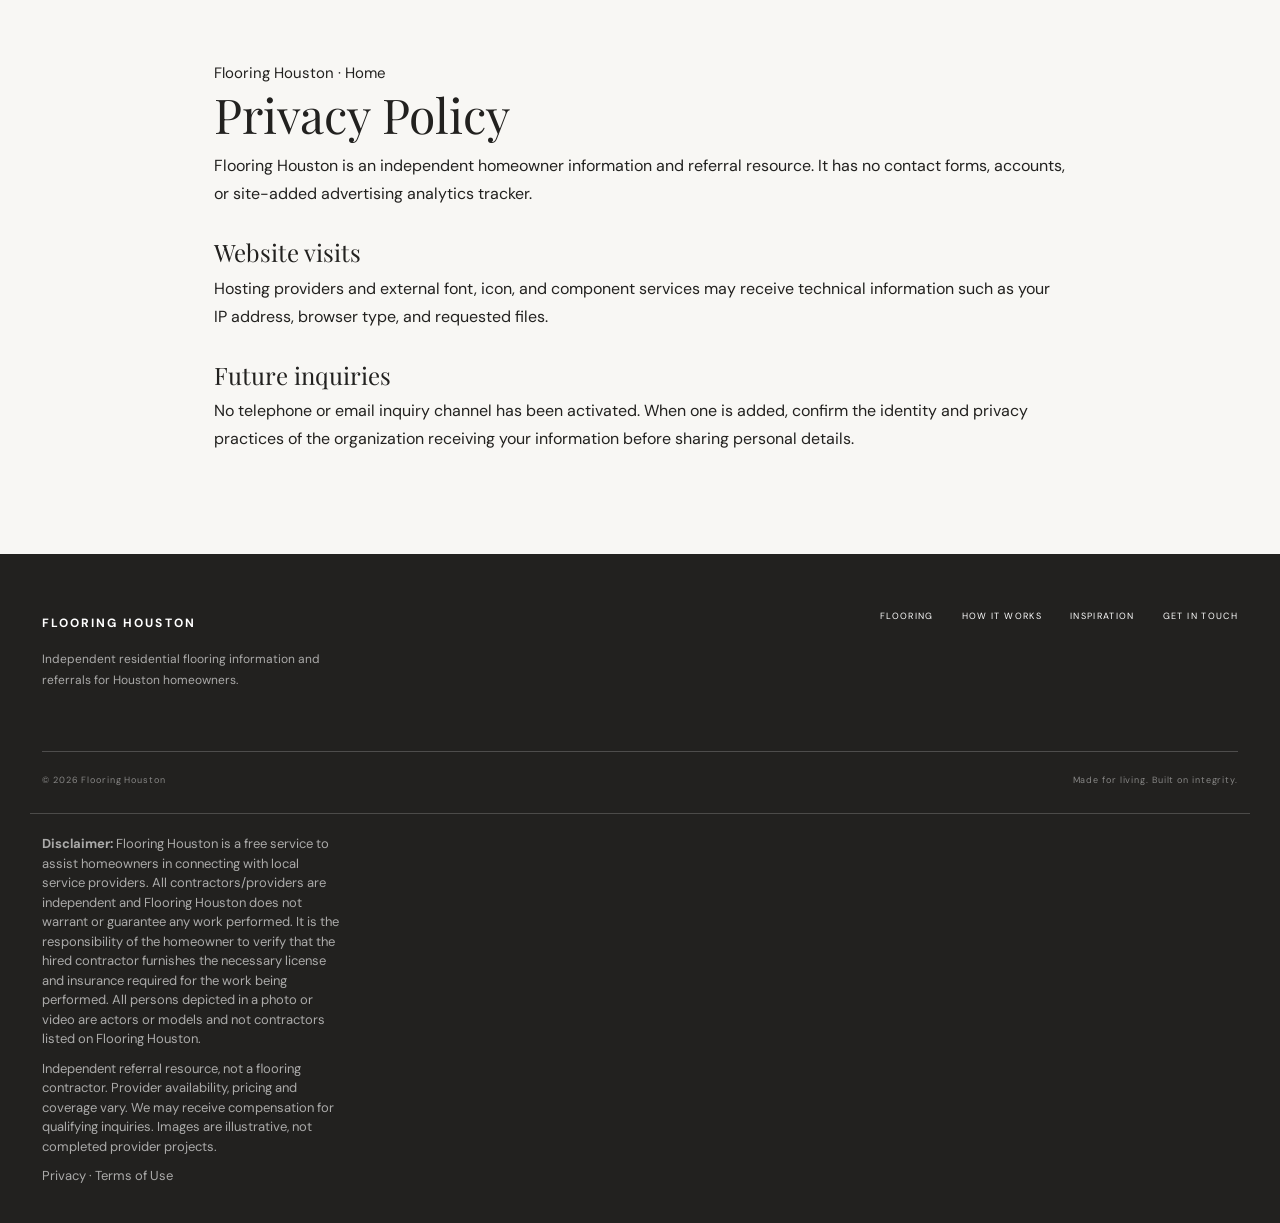
==== privacy.html @ 6d4de3e9 "Add files via upload" ====
<!doctype html><html lang="en"><head>
  <meta charset="utf-8">
  <meta name="viewport" content="width=device-width, initial-scale=1">
  <meta name="theme-color" content="#f8f7f4">
  <meta name="description" content="Independent residential flooring information and referrals for Houston homeowners. Explore hardwood, luxury vinyl, carpet and tile options with independent providers.">
  <title>Privacy Policy | Flooring Houston</title>
  <link rel="preconnect" href="https://fonts.googleapis.com">
  <link rel="preconnect" href="https://fonts.gstatic.com" crossorigin>
  <link href="https://fonts.googleapis.com/css2?family=DM+Sans:wght@400;500;600;700&family=Playfair+Display:wght@400;500;600&family=Pinyon+Script&display=swap" rel="stylesheet">
  <link href="https://cdn.jsdelivr.net/npm/bootstrap@5.3.3/dist/css/bootstrap.min.css" rel="stylesheet">
  <link href="https://cdn.jsdelivr.net/npm/bootstrap-icons@1.11.3/font/bootstrap-icons.min.css" rel="stylesheet">
  
<link rel="stylesheet" href="css/style.css?v=flooring-update-2">
</head><body><main class="policy"><a href="index.html">Flooring Houston · Home</a><h1>Privacy Policy</h1><p>Flooring Houston is an independent homeowner information and referral resource. It has no contact forms, accounts, or site-added advertising analytics tracker.</p><h2>Website visits</h2><p>Hosting providers and external font, icon, and component services may receive technical information such as your IP address, browser type, and requested files.</p><h2>Future inquiries</h2><p>No telephone or email inquiry channel has been activated. When one is added, confirm the identity and privacy practices of the organization receiving your information before sharing personal details.</p></main><footer>
    <div class="container">
      <div class="footer-top">
        <div><a class="footer-brand" href="index.html#home">Flooring Houston</a><p>Independent residential flooring information and referrals for Houston homeowners.</p></div>
        <nav class="footer-links" aria-label="Footer navigation"><a href="index.html#services">Flooring</a><a href="index.html#approach">How it works</a><a href="index.html#gallery">Inspiration</a><a href="index.html#contact">Get in touch</a></nav>
      </div>
      <div class="copyright"><span>© 2026 Flooring Houston</span><span>Made for living. Built on integrity.</span></div>
    </div>
  <div class="container ppc-disclaimer"><p><strong>Disclaimer:</strong> Flooring Houston is a free service to assist homeowners in connecting with local service providers. All contractors/providers are independent and Flooring Houston does not warrant or guarantee any work performed. It is the responsibility of the homeowner to verify that the hired contractor furnishes the necessary license and insurance required for the work being performed. All persons depicted in a photo or video are actors or models and not contractors listed on Flooring Houston.</p><p>Independent referral resource, not a flooring contractor. Provider availability, pricing and coverage vary. We may receive compensation for qualifying inquiries. Images are illustrative, not completed provider projects.</p><p><a href="privacy.html">Privacy</a> · <a href="terms.html">Terms of Use</a></p></div></footer></body></html>
---- css/style.css ----
:root{--ink:#22211f;--muted:#6b6965;--paper:#f8f7f4;--white:#fff;--red:#7a2526;--line:rgba(34,33,31,.16);--serif:"Playfair Display",Georgia,serif;--sans:"DM Sans",sans-serif}
    *{box-sizing:border-box}
    html{scroll-behavior:smooth}
    body{margin:0;background:var(--paper);color:var(--ink);font-family:var(--sans);font-size:15px;line-height:1.75;-webkit-font-smoothing:antialiased}
    a{color:inherit;text-decoration:none}
    .container{max-width:1220px}
    .site-nav{height:82px;position:fixed;z-index:20;inset:0 0 auto;display:flex;align-items:center;color:white;transition:background .35s,color .35s,box-shadow .35s}
    .site-nav.scrolled{background:rgba(248,247,244,.92);backdrop-filter:blur(16px);color:var(--ink);box-shadow:0 1px 0 var(--line)}
    .nav-inner{width:min(100% - 48px,1440px);margin:auto;display:grid;grid-template-columns:1fr auto 1fr;align-items:center}
    .brand{display:flex;align-items:center;gap:12px;font-size:12px;font-weight:700;letter-spacing:.16em;text-transform:uppercase;line-height:1.2}
    .brand-mark{width:34px;height:34px;border:1px solid currentColor;display:grid;place-items:center;font-family:var(--serif);font-size:19px;font-weight:400}
    .nav-links{display:flex;gap:36px;align-items:center;font-size:10px;letter-spacing:.17em;text-transform:uppercase}
    .nav-links a,.nav-cta{transition:opacity .2s}
    .nav-links a:hover,.nav-cta:hover{opacity:.68}
    .nav-end{justify-self:end}
    .nav-cta{border:1px solid currentColor;border-radius:40px;padding:11px 20px;font-size:9px;letter-spacing:.16em;text-transform:uppercase}
    .menu-toggle{display:none;background:transparent;color:inherit;border:0;font-size:24px}
    .hero-scroll{height:150vh;position:relative;background:#1c1b19}
    .hero-sticky{position:sticky;top:0;height:100vh;overflow:hidden}
    .hero-image{position:absolute;inset:0;width:100%;height:100%;object-fit:cover;transform:scale(1.04);will-change:transform}
    .hero-image.second{opacity:0;transition:opacity .35s}
    .hero-overlay{position:absolute;inset:0;background:linear-gradient(90deg,rgba(18,17,16,.59) 0%,rgba(18,17,16,.2) 60%,rgba(18,17,16,.08) 100%),linear-gradient(0deg,rgba(0,0,0,.35),transparent 55%)}
    .hero-content{position:absolute;left:max(7.1vw,24px);bottom:11.5vh;color:white;max-width:850px}
    .eyebrow{display:flex;align-items:center;gap:12px;font-size:9px;font-weight:600;letter-spacing:.23em;text-transform:uppercase}
    .eyebrow:before{content:"";height:1px;width:30px;background:currentColor;opacity:.7}
    h1,h2,h3{font-family:var(--serif);font-weight:400}
    .hero h1{font-size:clamp(52px,8.5vw,118px);line-height:.97;letter-spacing:-.045em;margin:27px 0 24px;text-transform:uppercase}
    .script{font-family:"Pinyon Script",cursive;text-transform:none;font-weight:400;color:#e2c2a1;letter-spacing:0}
    .hero-copy{font-size:14px;max-width:400px;color:rgba(255,255,255,.86);line-height:1.8}
    .button-link{display:inline-flex;align-items:center;gap:22px;padding:14px 19px;border:1px solid currentColor;text-transform:uppercase;letter-spacing:.16em;font-size:9px;margin-top:17px;transition:background .25s,color .25s}
    .button-link:hover{background:var(--white);color:var(--ink)}
    .hero-index{position:absolute;right:6vw;bottom:8vh;color:white;font-size:10px;letter-spacing:.14em}
    .intro{padding:130px 0 125px}
    .section-kicker{font-size:9px;letter-spacing:.22em;text-transform:uppercase;color:var(--red);font-weight:700;margin-bottom:19px}
    .intro h2,.section-heading{font-size:clamp(36px,5.2vw,66px);line-height:1.12;letter-spacing:-.035em;text-transform:uppercase}
    .intro h2{max-width:770px;margin:0 auto 24px}
    .intro-copy{max-width:580px;margin:0 auto;color:var(--muted);font-size:14px}
    .text-link{display:inline-flex;align-items:center;gap:16px;margin-top:17px;color:var(--red);font-size:10px;font-weight:700;letter-spacing:.15em;text-transform:uppercase}
    .text-link i{font-size:14px;transition:transform .2s}
    .text-link:hover i{transform:translateX(5px)}
    .services{padding:35px 0 130px}
    .services-head{border-top:1px solid var(--line);padding-top:29px;margin-bottom:45px}
    .services-head h2{font-size:clamp(38px,5vw,64px);line-height:1.05;text-transform:uppercase;letter-spacing:-.035em;margin:0}
    .service-card{border-top:1px solid var(--line);padding:22px 0 30px;transition:transform .3s}
    .service-card:hover{transform:translateY(-6px)}
    .service-card .num{font-size:10px;color:var(--red);letter-spacing:.15em}
    .service-card h3{font-size:26px;margin:30px 0 11px}
    .service-card p{font-size:13px;color:var(--muted);max-width:310px;margin:0}
    .service-card .arrow{display:block;font-size:20px;margin-top:25px;color:var(--red)}
    .feature{background:#eae8e2;padding:110px 0}
    .feature-image-wrap{height:580px;overflow:hidden;position:relative}
    .feature-image-wrap img{width:100%;height:100%;object-fit:cover;transition:transform 1s}
    .feature-image-wrap:hover img{transform:scale(1.045)}
    .feature-note{position:absolute;bottom:25px;left:25px;color:white;background:rgba(27,25,23,.76);padding:15px 18px;font-size:9px;letter-spacing:.17em;text-transform:uppercase}
    .feature-copy{padding:35px 3vw 35px 7vw}
    .feature-copy h2{font-size:clamp(40px,5vw,67px);line-height:1.06;text-transform:uppercase;letter-spacing:-.035em;margin-bottom:25px}
    .feature-copy p{font-size:14px;color:var(--muted);max-width:440px}
    .promise{padding:120px 0 125px}
    .promise h2{font-size:clamp(40px,6vw,72px);line-height:1.07;text-transform:uppercase;letter-spacing:-.04em}
    .promise-copy{max-width:450px;color:var(--muted);font-size:14px}
    .promise-item{border-top:1px solid var(--line);padding:18px 0;display:flex;gap:18px;align-items:center;font-size:12px;letter-spacing:.04em}
    .promise-item i{font-size:17px;color:var(--red)}
    .gallery{background:#22211f;color:white;padding:110px 0 120px}
    .gallery-top{display:flex;align-items:end;justify-content:space-between;margin-bottom:35px}
    .gallery h2{font-size:clamp(38px,5vw,62px);text-transform:uppercase;line-height:1.05}
    .slider-controls{display:flex;gap:9px}
    .slider-controls button{width:43px;height:43px;border:1px solid rgba(255,255,255,.45);border-radius:50%;background:transparent;color:white;transition:background .2s}
    .slider-controls button:hover{background:white;color:var(--ink)}
    .gallery-track{display:flex;gap:18px;overflow-x:auto;scroll-snap-type:x mandatory;scrollbar-width:none;padding-bottom:6px}
    .gallery-track::-webkit-scrollbar{display:none}
    .gallery-card{flex:0 0 72%;height:420px;position:relative;overflow:hidden;scroll-snap-align:start}
    .gallery-card img{width:100%;height:100%;object-fit:cover;transition:transform .9s}
    .gallery-card:hover img{transform:scale(1.045)}
    .gallery-label{position:absolute;left:22px;bottom:20px;font-size:10px;letter-spacing:.18em;text-transform:uppercase;text-shadow:0 2px 8px #000}
    .stats{padding:80px 0;border-bottom:1px solid var(--line)}
    .stat{border-right:1px solid var(--line);text-align:center}
    .stat:last-child{border:0}
    .stat strong{font-family:var(--serif);font-weight:400;font-size:54px;line-height:1}
    .stat span{display:block;margin-top:13px;font-size:9px;letter-spacing:.18em;text-transform:uppercase;color:var(--muted)}
    .cta{padding:125px 0;text-align:center;background:#eeeae4}
    .cta h2{font-size:clamp(42px,6.5vw,79px);line-height:1.04;text-transform:uppercase;letter-spacing:-.04em;margin:16px auto 23px;max-width:850px}
    .cta p{color:var(--muted);max-width:470px;margin:0 auto}
    .cta .button-link{background:var(--red);border-color:var(--red);color:white;padding:17px 23px}
    .cta .button-link:hover{background:transparent;color:var(--red)}
    footer{background:#22211f;color:white;padding:55px 0 27px}
    .footer-top{display:flex;justify-content:space-between;align-items:flex-start;padding-bottom:44px;border-bottom:1px solid rgba(255,255,255,.2)}
    .footer-brand{font-size:12px;letter-spacing:.17em;text-transform:uppercase;font-weight:700}
    footer p{font-size:12px;color:rgba(255,255,255,.62);max-width:300px;margin-top:13px}
    .footer-links{display:flex;gap:28px;font-size:9px;letter-spacing:.15em;text-transform:uppercase}
    .copyright{display:flex;justify-content:space-between;padding-top:21px;color:rgba(255,255,255,.46);font-size:9px;letter-spacing:.1em}
    .reveal{opacity:0;transform:translateY(24px);transition:opacity .8s ease,transform .8s ease}
    .reveal.visible{opacity:1;transform:none}
    @media(max-width:767px){
      .site-nav{height:70px}.nav-inner{width:calc(100% - 36px);grid-template-columns:1fr auto}
      .nav-links{display:none;position:absolute;top:70px;left:0;right:0;background:var(--paper);color:var(--ink);padding:20px 25px 25px;flex-direction:column;align-items:flex-start;gap:18px}
      .nav-links.open{display:flex}.nav-end{display:flex;align-items:center;gap:12px}.nav-cta{padding:9px 12px;font-size:8px}.menu-toggle{display:block}
      .hero-content{bottom:13vh;left:24px;right:24px}.hero h1{font-size:clamp(48px,13vw,75px)}
      .hero-index{right:24px;bottom:5vh}.intro{padding:90px 0}.services{padding-bottom:85px}
      .feature{padding:75px 0}.feature-image-wrap{height:380px}.feature-copy{padding:40px 12px 0}
      .promise{padding:85px 0}.gallery{padding:80px 0}.gallery-card{flex-basis:86%;height:330px}.gallery-top{align-items:center}
      .stat{padding:20px 0;border-right:0;border-bottom:1px solid var(--line)}.stat:last-child{border:0}
      .cta{padding:90px 0}.footer-top{display:block}.footer-links{margin-top:28px;flex-wrap:wrap}.copyright{gap:12px;flex-direction:column}
    }
    @media(prefers-reduced-motion:reduce){html{scroll-behavior:auto}*,*::before,*::after{animation-duration:.01ms!important;transition-duration:.01ms!important}.reveal{opacity:1;transform:none}}
/* Referral content, uncropped hero and compact disclosures. */
.site-nav{position:sticky!important;inset:0 0 auto!important;top:0!important;background:#f8f7f4}.hero-scroll{height:auto!important;background:#2c352e}.hero-sticky{position:relative!important;top:auto;height:auto!important;min-height:0;display:grid;grid-template-columns:1fr 1.12fr;gap:42px;align-items:center;padding:45px max(5vw,24px) 60px;overflow:visible}.hero-image{position:relative!important;inset:auto!important;width:100%!important;height:auto!important;object-fit:contain!important;transform:none!important;grid-column:2;grid-row:1;border-radius:4px}.hero-overlay{display:none!important}.hero-content{position:relative!important;inset:auto!important;max-width:100%;padding:0!important;grid-column:1;grid-row:1;color:white}.hero-content h1{font-size:clamp(2.8rem,5vw,5rem);line-height:1.1}.hero-content p{color:#e4e7e1}.hero-content .eyebrow,.hero-content .script{color:#dec3a3}.ppc-disclaimer{margin-top:25px;padding-top:20px;border-top:1px solid #ffffff30;color:#dfe5df}.ppc-disclaimer p{font-size:13px;line-height:1.5;margin:0 0 10px}.gallery-note{font-size:14px;color:#e3d6c7;padding-bottom:24px}.phone-pending{font-size:18px;line-height:1.5;margin-top:24px}.reveal{opacity:1;transform:none}.policy{max-width:900px;margin:auto;padding:60px 24px 85px}.policy h1{font-size:3rem}.policy h2{font-size:1.5rem;margin-top:30px}.policy p{font-size:16px}section[id]{scroll-margin-top:120px}
@media(max-width:767px){.hero-sticky{display:flex;flex-direction:column;padding:25px 22px 50px;gap:30px}.hero-image{order:0}.hero-content{order:1;width:100%}.hero-content h1{font-size:clamp(3rem,12vw,4.5rem)}}

.nav-cta,.call-button{background:#2c352e;color:#fff!important;font-weight:700;white-space:nowrap}.call-button{display:inline-block;padding:18px 26px;border-radius:4px;font-size:clamp(22px,3vw,32px);text-decoration:none}.inline-call{text-align:center;margin:25px auto 0;font-size:19px}.inline-call a,.footer-phone a{font-weight:700}.footer-phone a{font-size:24px;color:inherit}.nav-cta{font-size:17px!important}@media(max-width:600px){.nav-cta{font-size:14px!important;padding:12px!important}.brand{font-size:17px!important}.nav-inner{gap:10px!important}}
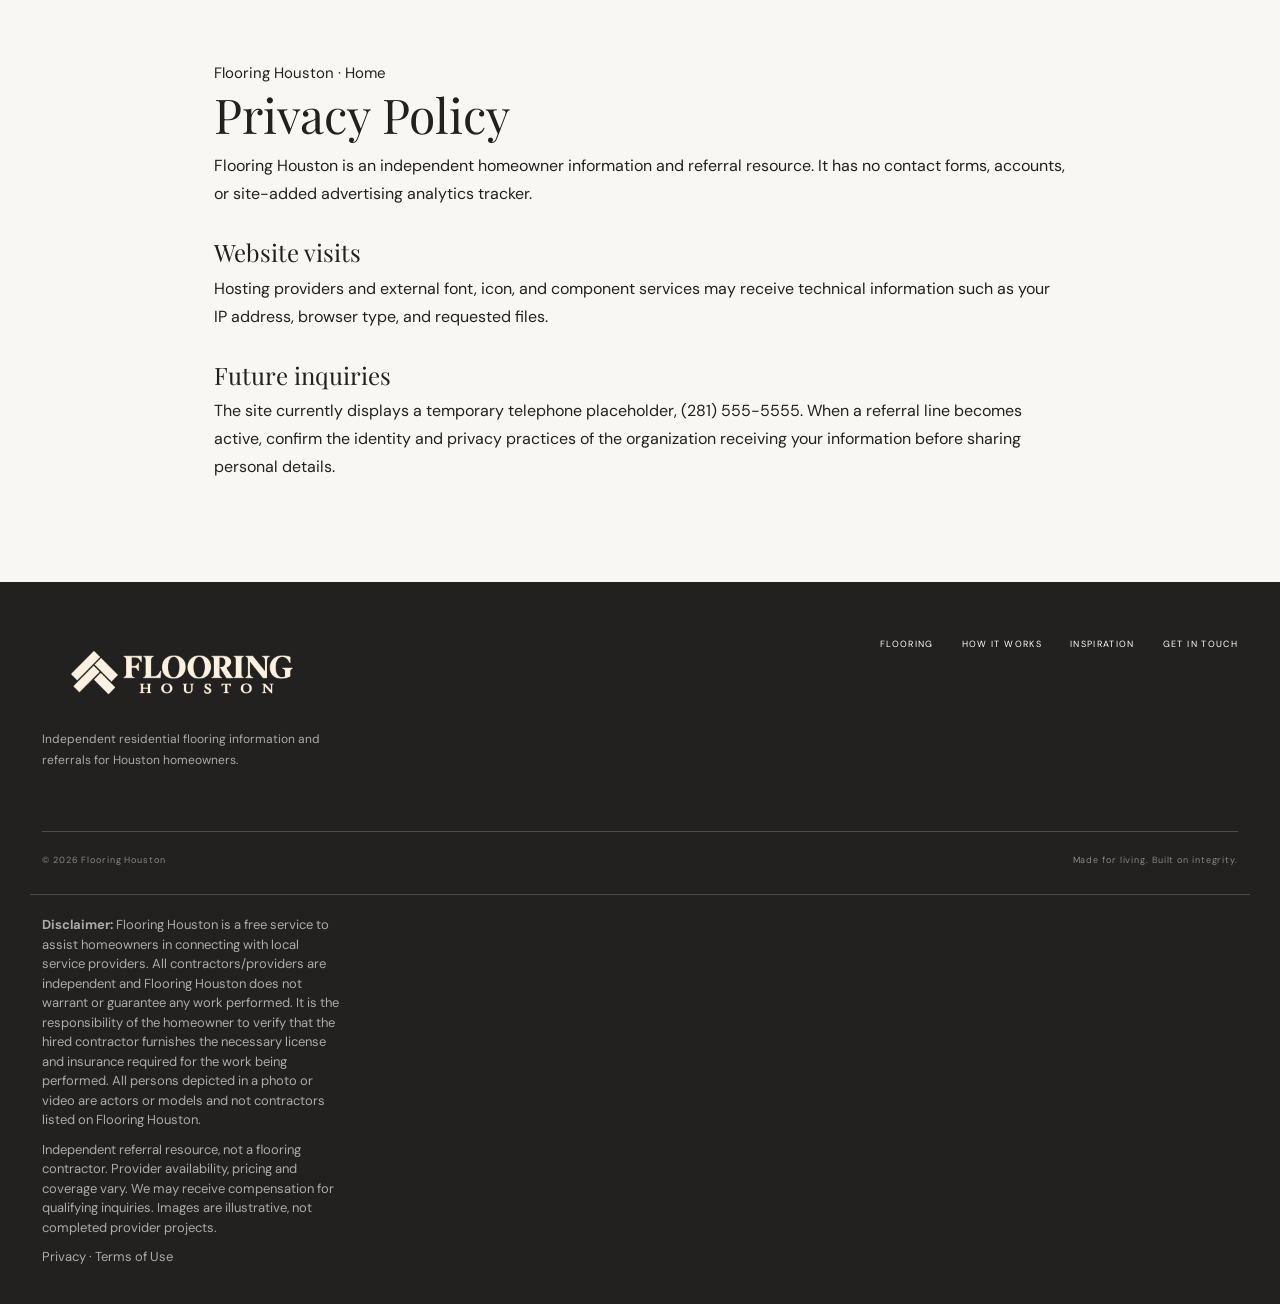
==== commit d4434886: "Add files via upload" ====
--- a/privacy.html
+++ b/privacy.html
@@ -10,11 +10,11 @@
   <link href="https://cdn.jsdelivr.net/npm/bootstrap@5.3.3/dist/css/bootstrap.min.css" rel="stylesheet">
   <link href="https://cdn.jsdelivr.net/npm/bootstrap-icons@1.11.3/font/bootstrap-icons.min.css" rel="stylesheet">
   
-<link rel="stylesheet" href="css/style.css?v=flooring-update-2">
-</head><body><main class="policy"><a href="index.html">Flooring Houston · Home</a><h1>Privacy Policy</h1><p>Flooring Houston is an independent homeowner information and referral resource. It has no contact forms, accounts, or site-added advertising analytics tracker.</p><h2>Website visits</h2><p>Hosting providers and external font, icon, and component services may receive technical information such as your IP address, browser type, and requested files.</p><h2>Future inquiries</h2><p>No telephone or email inquiry channel has been activated. When one is added, confirm the identity and privacy practices of the organization receiving your information before sharing personal details.</p></main><footer>
+<link rel="stylesheet" href="css/style.css?v=flooring-logo-3">
+</head><body><main class="policy"><a href="index.html">Flooring Houston · Home</a><h1>Privacy Policy</h1><p>Flooring Houston is an independent homeowner information and referral resource. It has no contact forms, accounts, or site-added advertising analytics tracker.</p><h2>Website visits</h2><p>Hosting providers and external font, icon, and component services may receive technical information such as your IP address, browser type, and requested files.</p><h2>Future inquiries</h2><p>The site currently displays a temporary telephone placeholder, (281) 555-5555. When a referral line becomes active, confirm the identity and privacy practices of the organization receiving your information before sharing personal details.</p></main><footer>
     <div class="container">
       <div class="footer-top">
-        <div><a class="footer-brand" href="index.html#home">Flooring Houston</a><p>Independent residential flooring information and referrals for Houston homeowners.</p></div>
+        <div><a class="footer-brand" href="index.html#home"><img src="assets/flooring-houston-logo.png" alt="Flooring Houston" width="260" style="display:block;width:100%;height:auto;max-height:74px;object-fit:contain"></a><p>Independent residential flooring information and referrals for Houston homeowners.</p></div>
         <nav class="footer-links" aria-label="Footer navigation"><a href="index.html#services">Flooring</a><a href="index.html#approach">How it works</a><a href="index.html#gallery">Inspiration</a><a href="index.html#contact">Get in touch</a></nav>
       </div>
       <div class="copyright"><span>© 2026 Flooring Houston</span><span>Made for living. Built on integrity.</span></div>
--- a/css/style.css
+++ b/css/style.css
@@ -107,3 +107,5 @@
 @media(max-width:767px){.hero-sticky{display:flex;flex-direction:column;padding:25px 22px 50px;gap:30px}.hero-image{order:0}.hero-content{order:1;width:100%}.hero-content h1{font-size:clamp(3rem,12vw,4.5rem)}}
 
 .nav-cta,.call-button{background:#2c352e;color:#fff!important;font-weight:700;white-space:nowrap}.call-button{display:inline-block;padding:18px 26px;border-radius:4px;font-size:clamp(22px,3vw,32px);text-decoration:none}.inline-call{text-align:center;margin:25px auto 0;font-size:19px}.inline-call a,.footer-phone a{font-weight:700}.footer-phone a{font-size:24px;color:inherit}.nav-cta{font-size:17px!important}@media(max-width:600px){.nav-cta{font-size:14px!important;padding:12px!important}.brand{font-size:17px!important}.nav-inner{gap:10px!important}}
+
+.brand{display:block!important;flex:0 1 260px;width:260px;max-width:38vw}.brand img{max-width:100%!important}.footer-brand{display:block!important;width:280px;max-width:100%;margin-bottom:18px}.footer-brand img{filter:brightness(0) invert(94%) sepia(13%) saturate(295%) hue-rotate(338deg)}@media(max-width:600px){.brand{width:175px;flex-basis:175px;max-width:36vw}.nav-inner{padding-left:14px!important;padding-right:14px!important}.nav-end{gap:8px!important}}
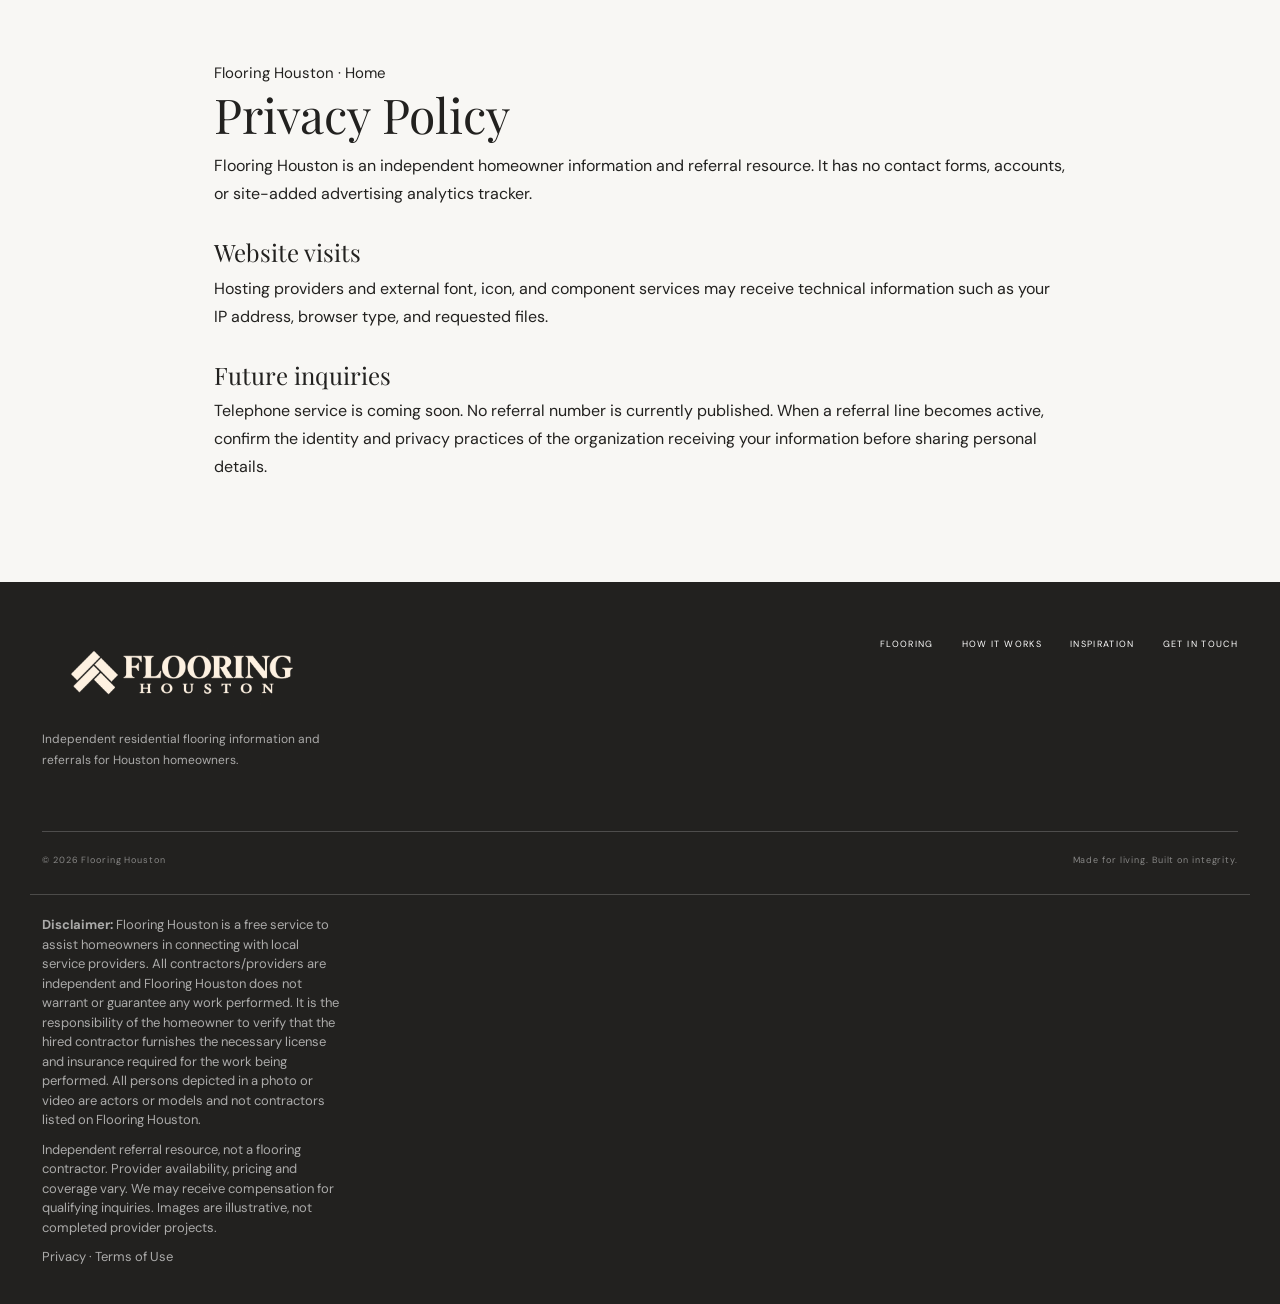
==== commit 748360d5: "Add files via upload" ====
--- a/privacy.html
+++ b/privacy.html
@@ -11,7 +11,7 @@
   <link href="https://cdn.jsdelivr.net/npm/bootstrap-icons@1.11.3/font/bootstrap-icons.min.css" rel="stylesheet">
   
 <link rel="stylesheet" href="css/style.css?v=flooring-logo-3">
-</head><body><main class="policy"><a href="index.html">Flooring Houston · Home</a><h1>Privacy Policy</h1><p>Flooring Houston is an independent homeowner information and referral resource. It has no contact forms, accounts, or site-added advertising analytics tracker.</p><h2>Website visits</h2><p>Hosting providers and external font, icon, and component services may receive technical information such as your IP address, browser type, and requested files.</p><h2>Future inquiries</h2><p>The site currently displays a temporary telephone placeholder, (281) 555-5555. When a referral line becomes active, confirm the identity and privacy practices of the organization receiving your information before sharing personal details.</p></main><footer>
+</head><body><main class="policy"><a href="index.html">Flooring Houston · Home</a><h1>Privacy Policy</h1><p>Flooring Houston is an independent homeowner information and referral resource. It has no contact forms, accounts, or site-added advertising analytics tracker.</p><h2>Website visits</h2><p>Hosting providers and external font, icon, and component services may receive technical information such as your IP address, browser type, and requested files.</p><h2>Future inquiries</h2><p>Telephone service is coming soon. No referral number is currently published. When a referral line becomes active, confirm the identity and privacy practices of the organization receiving your information before sharing personal details.</p></main><footer>
     <div class="container">
       <div class="footer-top">
         <div><a class="footer-brand" href="index.html#home"><img src="assets/flooring-houston-logo.png" alt="Flooring Houston" width="260" style="display:block;width:100%;height:auto;max-height:74px;object-fit:contain"></a><p>Independent residential flooring information and referrals for Houston homeowners.</p></div>
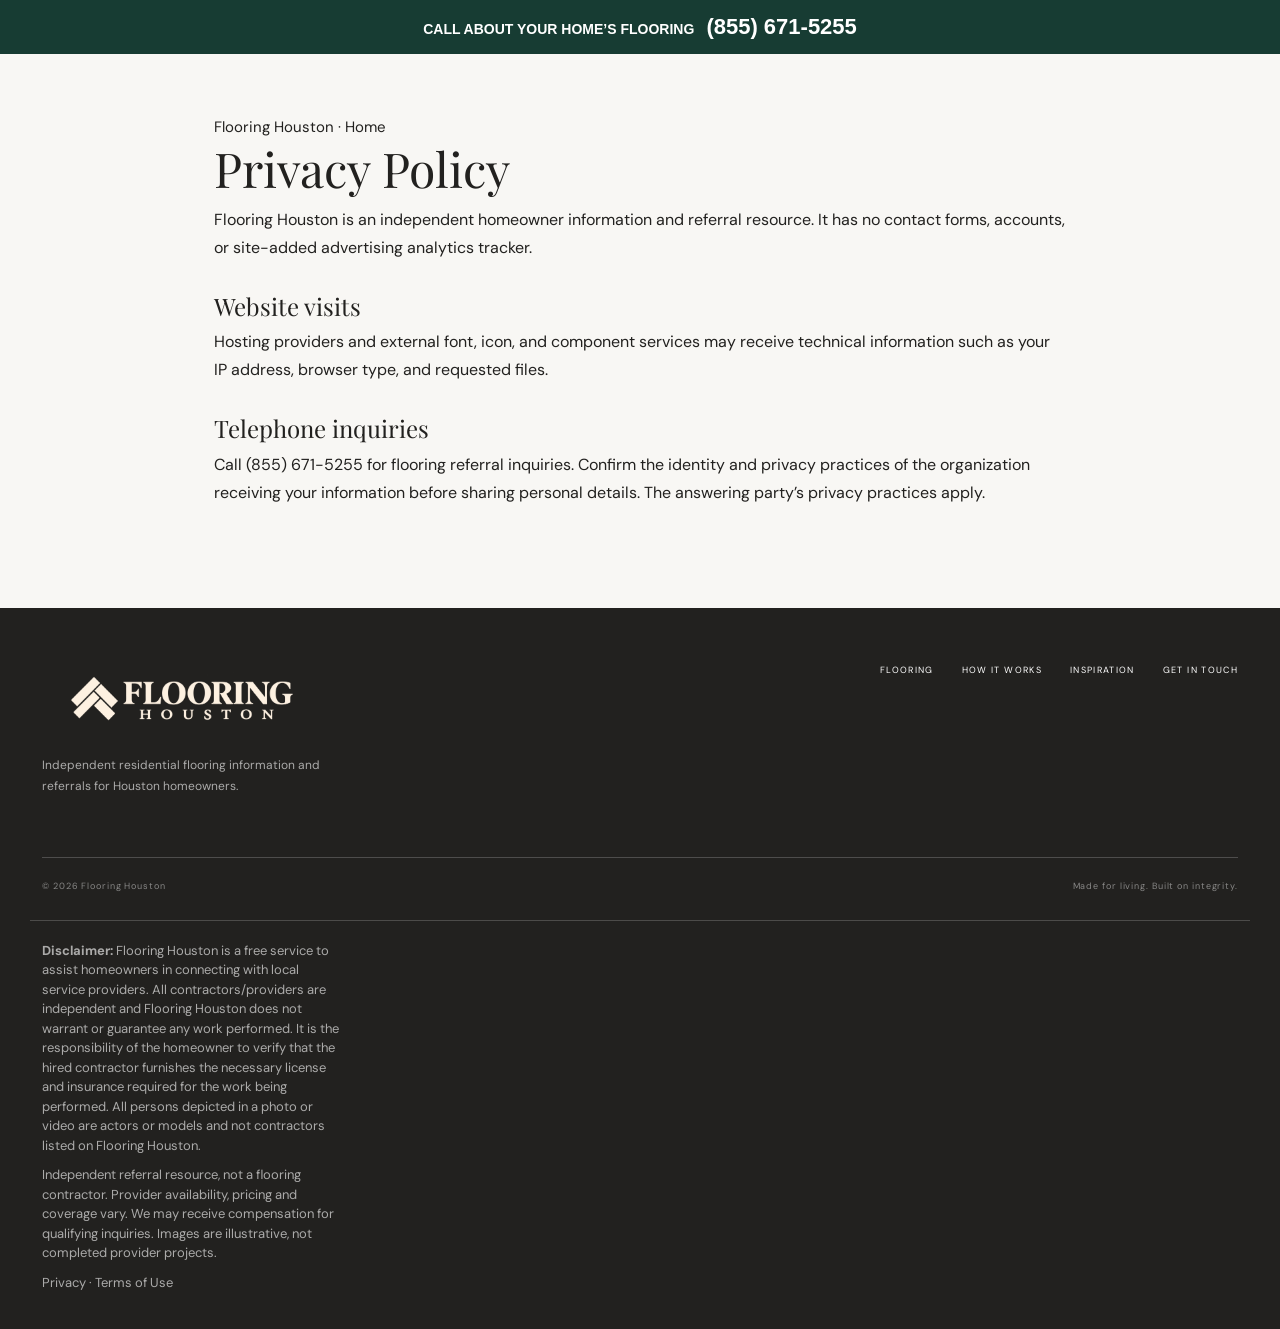
==== commit d6eb68cc: "Add files via upload" ====
--- a/privacy.html
+++ b/privacy.html
@@ -11,7 +11,7 @@
   <link href="https://cdn.jsdelivr.net/npm/bootstrap-icons@1.11.3/font/bootstrap-icons.min.css" rel="stylesheet">
   
 <link rel="stylesheet" href="css/style.css?v=flooring-logo-3">
-</head><body><main class="policy"><a href="index.html">Flooring Houston · Home</a><h1>Privacy Policy</h1><p>Flooring Houston is an independent homeowner information and referral resource. It has no contact forms, accounts, or site-added advertising analytics tracker.</p><h2>Website visits</h2><p>Hosting providers and external font, icon, and component services may receive technical information such as your IP address, browser type, and requested files.</p><h2>Future inquiries</h2><p>Telephone service is coming soon. No referral number is currently published. When a referral line becomes active, confirm the identity and privacy practices of the organization receiving your information before sharing personal details.</p></main><footer>
+<style id="flooring-phone-styles">.flooring-phone-link{display:inline-block;font-size:clamp(20px,3vw,30px);font-weight:700;line-height:1.3;color:inherit;margin:10px 0}.nav-end .flooring-phone-link{font-size:clamp(16px,2vw,23px);margin:0 16px 0 0;white-space:nowrap}.flooring-call-banner{display:block;position:sticky;top:0;z-index:1100;text-align:center;background:#173c33;color:#fff;padding:12px 15px;font:700 22px/1.35 sans-serif;text-decoration:none}.flooring-call-banner span{font-size:14px;margin-right:12px}@media(max-width:600px){.flooring-call-banner span{display:block;margin:0;font-size:12px}.nav-end .flooring-phone-link{font-size:16px;margin-right:8px}}</style></head><body><a class="flooring-call-banner" href="tel:+18556715255"><span>CALL ABOUT YOUR HOME’S FLOORING</span>(855) 671-5255</a><main class="policy"><a href="index.html">Flooring Houston · Home</a><h1>Privacy Policy</h1><p>Flooring Houston is an independent homeowner information and referral resource. It has no contact forms, accounts, or site-added advertising analytics tracker.</p><h2>Website visits</h2><p>Hosting providers and external font, icon, and component services may receive technical information such as your IP address, browser type, and requested files.</p><h2>Telephone inquiries</h2><p>Call <a href="tel:+18556715255">(855) 671-5255</a> for flooring referral inquiries. Confirm the identity and privacy practices of the organization receiving your information before sharing personal details. The answering party’s privacy practices apply.</p></main><footer>
     <div class="container">
       <div class="footer-top">
         <div><a class="footer-brand" href="index.html#home"><img src="assets/flooring-houston-logo.png" alt="Flooring Houston" width="260" style="display:block;width:100%;height:auto;max-height:74px;object-fit:contain"></a><p>Independent residential flooring information and referrals for Houston homeowners.</p></div>
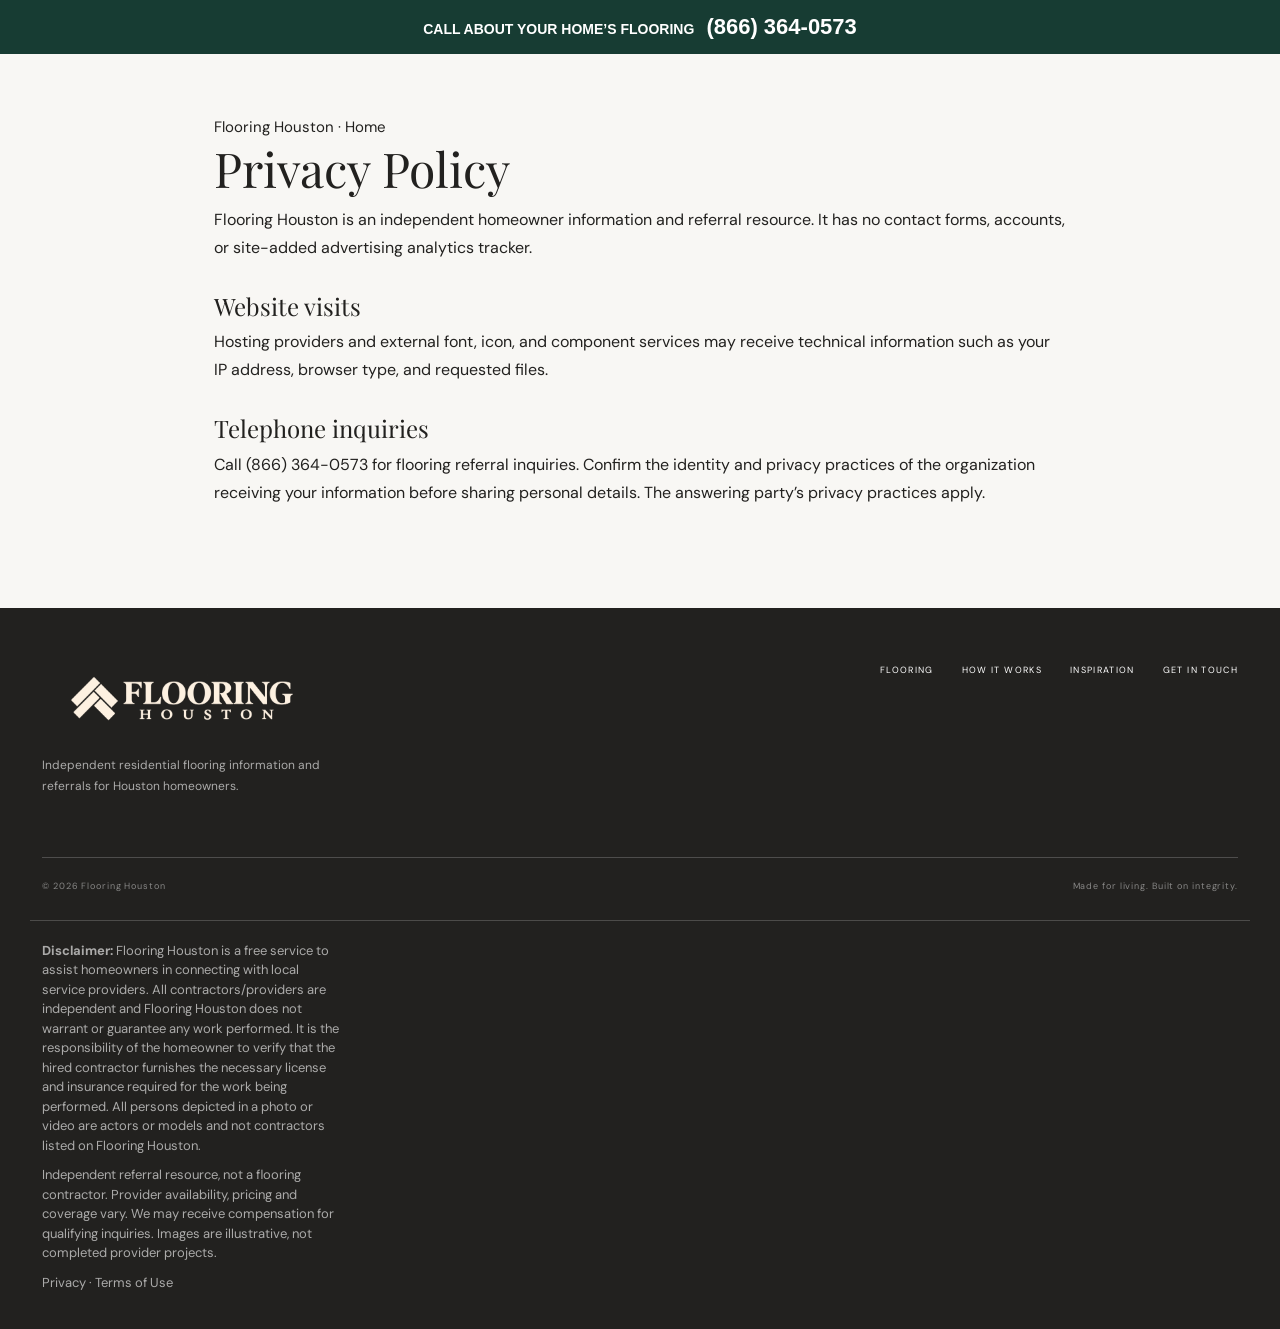
==== commit c7872416: "Add files via upload" ====
--- a/privacy.html
+++ b/privacy.html
@@ -11,7 +11,7 @@
   <link href="https://cdn.jsdelivr.net/npm/bootstrap-icons@1.11.3/font/bootstrap-icons.min.css" rel="stylesheet">
   
 <link rel="stylesheet" href="css/style.css?v=flooring-logo-3">
-<style id="flooring-phone-styles">.flooring-phone-link{display:inline-block;font-size:clamp(20px,3vw,30px);font-weight:700;line-height:1.3;color:inherit;margin:10px 0}.nav-end .flooring-phone-link{font-size:clamp(16px,2vw,23px);margin:0 16px 0 0;white-space:nowrap}.flooring-call-banner{display:block;position:sticky;top:0;z-index:1100;text-align:center;background:#173c33;color:#fff;padding:12px 15px;font:700 22px/1.35 sans-serif;text-decoration:none}.flooring-call-banner span{font-size:14px;margin-right:12px}@media(max-width:600px){.flooring-call-banner span{display:block;margin:0;font-size:12px}.nav-end .flooring-phone-link{font-size:16px;margin-right:8px}}</style></head><body><a class="flooring-call-banner" href="tel:+18556715255"><span>CALL ABOUT YOUR HOME’S FLOORING</span>(855) 671-5255</a><main class="policy"><a href="index.html">Flooring Houston · Home</a><h1>Privacy Policy</h1><p>Flooring Houston is an independent homeowner information and referral resource. It has no contact forms, accounts, or site-added advertising analytics tracker.</p><h2>Website visits</h2><p>Hosting providers and external font, icon, and component services may receive technical information such as your IP address, browser type, and requested files.</p><h2>Telephone inquiries</h2><p>Call <a href="tel:+18556715255">(855) 671-5255</a> for flooring referral inquiries. Confirm the identity and privacy practices of the organization receiving your information before sharing personal details. The answering party’s privacy practices apply.</p></main><footer>
+<style id="flooring-phone-styles">.flooring-phone-link{display:inline-block;font-size:clamp(20px,3vw,30px);font-weight:700;line-height:1.3;color:inherit;margin:10px 0}.nav-end .flooring-phone-link{font-size:clamp(16px,2vw,23px);margin:0 16px 0 0;white-space:nowrap}.flooring-call-banner{display:block;position:sticky;top:0;z-index:1100;text-align:center;background:#173c33;color:#fff;padding:12px 15px;font:700 22px/1.35 sans-serif;text-decoration:none}.flooring-call-banner span{font-size:14px;margin-right:12px}@media(max-width:600px){.flooring-call-banner span{display:block;margin:0;font-size:12px}.nav-end .flooring-phone-link{font-size:16px;margin-right:8px}}</style></head><body><a class="flooring-call-banner" href="tel:+18663640573"><span>CALL ABOUT YOUR HOME’S FLOORING</span>(866) 364-0573</a><main class="policy"><a href="index.html">Flooring Houston · Home</a><h1>Privacy Policy</h1><p>Flooring Houston is an independent homeowner information and referral resource. It has no contact forms, accounts, or site-added advertising analytics tracker.</p><h2>Website visits</h2><p>Hosting providers and external font, icon, and component services may receive technical information such as your IP address, browser type, and requested files.</p><h2>Telephone inquiries</h2><p>Call <a href="tel:+18663640573">(866) 364-0573</a> for flooring referral inquiries. Confirm the identity and privacy practices of the organization receiving your information before sharing personal details. The answering party’s privacy practices apply.</p></main><footer>
     <div class="container">
       <div class="footer-top">
         <div><a class="footer-brand" href="index.html#home"><img src="assets/flooring-houston-logo.png" alt="Flooring Houston" width="260" style="display:block;width:100%;height:auto;max-height:74px;object-fit:contain"></a><p>Independent residential flooring information and referrals for Houston homeowners.</p></div>
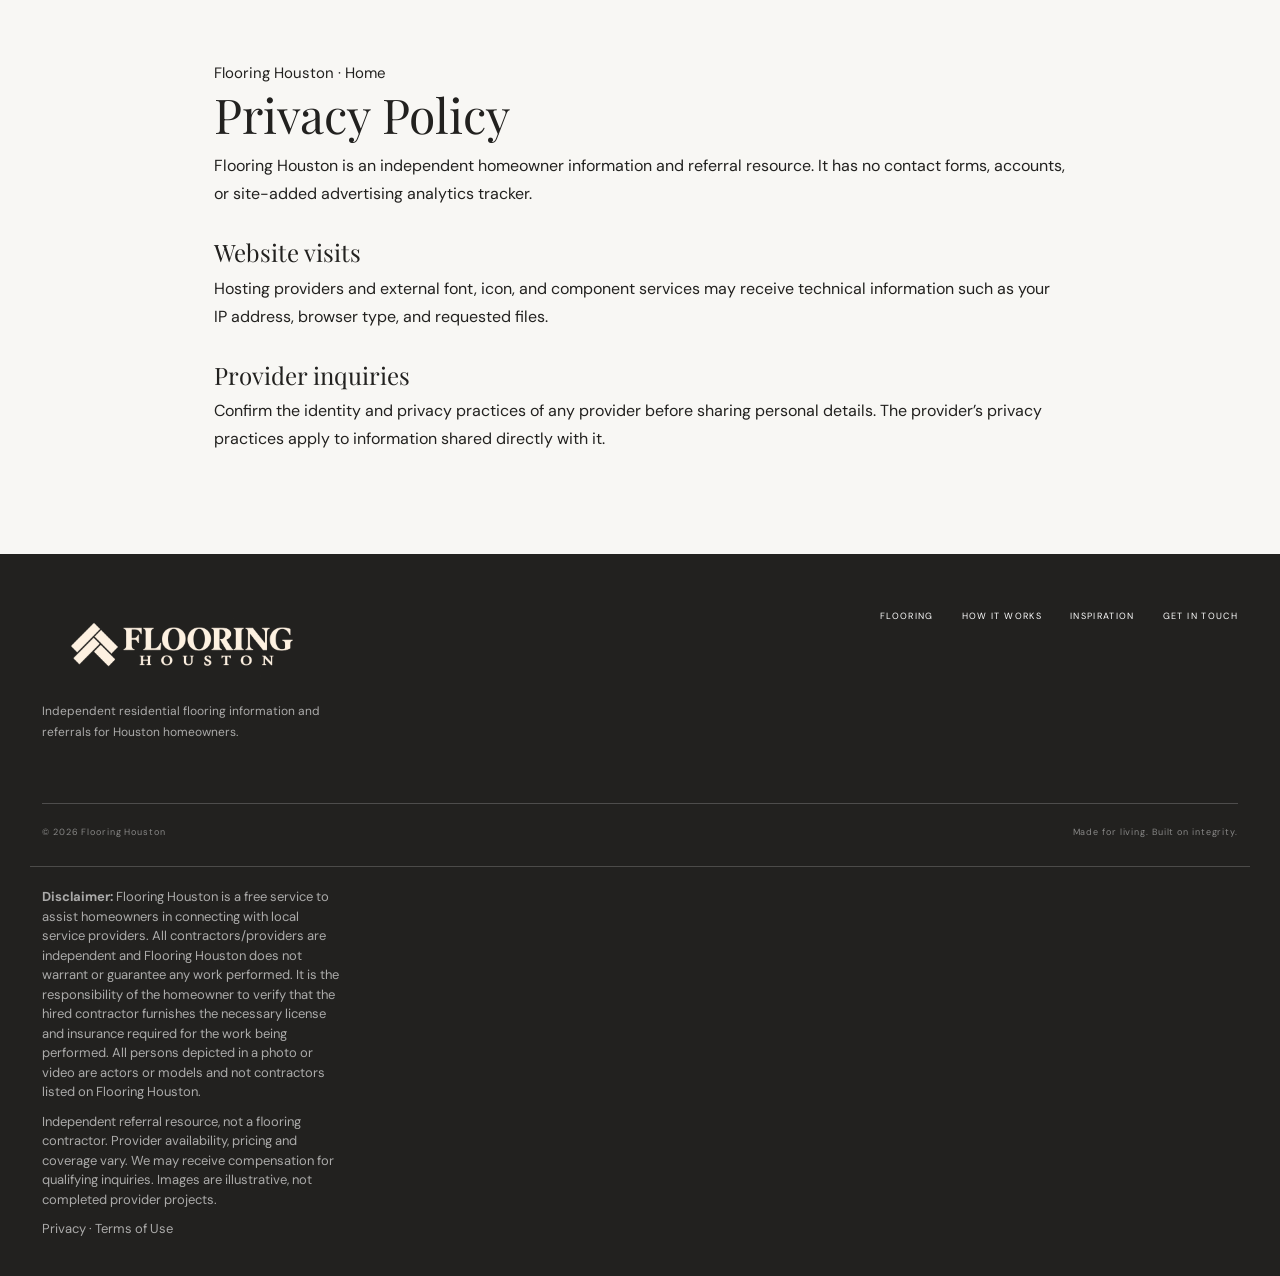
==== commit 18798f53: "Add files via upload" ====
--- a/privacy.html
+++ b/privacy.html
@@ -11,7 +11,7 @@
   <link href="https://cdn.jsdelivr.net/npm/bootstrap-icons@1.11.3/font/bootstrap-icons.min.css" rel="stylesheet">
   
 <link rel="stylesheet" href="css/style.css?v=flooring-logo-3">
-<style id="flooring-phone-styles">.flooring-phone-link{display:inline-block;font-size:clamp(20px,3vw,30px);font-weight:700;line-height:1.3;color:inherit;margin:10px 0}.nav-end .flooring-phone-link{font-size:clamp(16px,2vw,23px);margin:0 16px 0 0;white-space:nowrap}.flooring-call-banner{display:block;position:sticky;top:0;z-index:1100;text-align:center;background:#173c33;color:#fff;padding:12px 15px;font:700 22px/1.35 sans-serif;text-decoration:none}.flooring-call-banner span{font-size:14px;margin-right:12px}@media(max-width:600px){.flooring-call-banner span{display:block;margin:0;font-size:12px}.nav-end .flooring-phone-link{font-size:16px;margin-right:8px}}</style></head><body><a class="flooring-call-banner" href="tel:+18663640573"><span>CALL ABOUT YOUR HOME’S FLOORING</span>(866) 364-0573</a><main class="policy"><a href="index.html">Flooring Houston · Home</a><h1>Privacy Policy</h1><p>Flooring Houston is an independent homeowner information and referral resource. It has no contact forms, accounts, or site-added advertising analytics tracker.</p><h2>Website visits</h2><p>Hosting providers and external font, icon, and component services may receive technical information such as your IP address, browser type, and requested files.</p><h2>Telephone inquiries</h2><p>Call <a href="tel:+18663640573">(866) 364-0573</a> for flooring referral inquiries. Confirm the identity and privacy practices of the organization receiving your information before sharing personal details. The answering party’s privacy practices apply.</p></main><footer>
+</head><body><main class="policy"><a href="index.html">Flooring Houston · Home</a><h1>Privacy Policy</h1><p>Flooring Houston is an independent homeowner information and referral resource. It has no contact forms, accounts, or site-added advertising analytics tracker.</p><h2>Website visits</h2><p>Hosting providers and external font, icon, and component services may receive technical information such as your IP address, browser type, and requested files.</p><h2>Provider inquiries</h2><p>Confirm the identity and privacy practices of any provider before sharing personal details. The provider’s privacy practices apply to information shared directly with it.</p></main><footer>
     <div class="container">
       <div class="footer-top">
         <div><a class="footer-brand" href="index.html#home"><img src="assets/flooring-houston-logo.png" alt="Flooring Houston" width="260" style="display:block;width:100%;height:auto;max-height:74px;object-fit:contain"></a><p>Independent residential flooring information and referrals for Houston homeowners.</p></div>
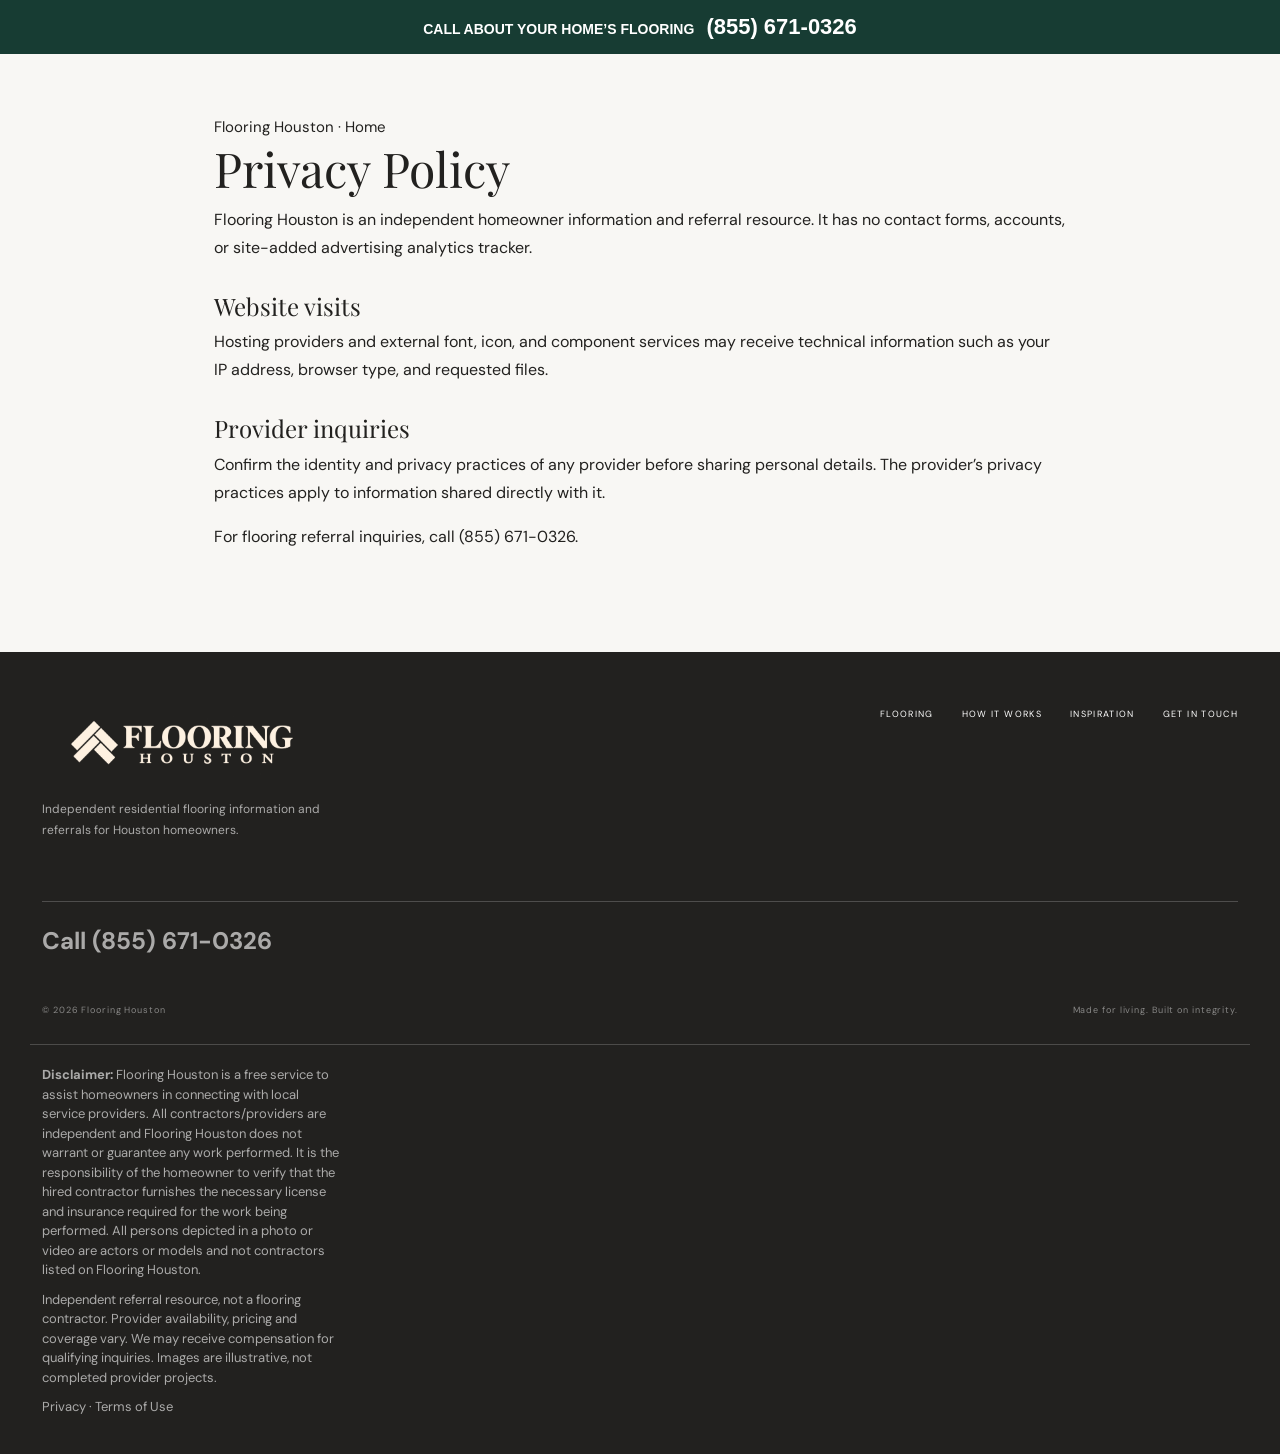
==== commit f0889d32: "Add files via upload" ====
--- a/privacy.html
+++ b/privacy.html
@@ -11,12 +11,12 @@
   <link href="https://cdn.jsdelivr.net/npm/bootstrap-icons@1.11.3/font/bootstrap-icons.min.css" rel="stylesheet">
   
 <link rel="stylesheet" href="css/style.css?v=flooring-logo-3">
-</head><body><main class="policy"><a href="index.html">Flooring Houston · Home</a><h1>Privacy Policy</h1><p>Flooring Houston is an independent homeowner information and referral resource. It has no contact forms, accounts, or site-added advertising analytics tracker.</p><h2>Website visits</h2><p>Hosting providers and external font, icon, and component services may receive technical information such as your IP address, browser type, and requested files.</p><h2>Provider inquiries</h2><p>Confirm the identity and privacy practices of any provider before sharing personal details. The provider’s privacy practices apply to information shared directly with it.</p></main><footer>
+<style id="flooring-phone-styles">.flooring-phone-link{display:inline-block;font-size:clamp(20px,3vw,30px);font-weight:700;line-height:1.3;color:inherit;margin:10px 0}.nav-end .flooring-phone-link{font-size:clamp(16px,2vw,23px);margin:0 16px 0 0;white-space:nowrap}.flooring-call-banner{display:block;position:sticky;top:0;z-index:1100;text-align:center;background:#173c33;color:#fff;padding:12px 15px;font:700 22px/1.35 sans-serif;text-decoration:none}.flooring-call-banner span{font-size:14px;margin-right:12px}@media(max-width:600px){.flooring-call-banner span{display:block;margin:0;font-size:12px}.nav-end .flooring-phone-link{font-size:16px;margin-right:8px}}</style></head><body><a class="flooring-call-banner" href="tel:+18556710326"><span>CALL ABOUT YOUR HOME’S FLOORING</span>(855) 671-0326</a><main class="policy"><a href="index.html">Flooring Houston · Home</a><h1>Privacy Policy</h1><p>Flooring Houston is an independent homeowner information and referral resource. It has no contact forms, accounts, or site-added advertising analytics tracker.</p><h2>Website visits</h2><p>Hosting providers and external font, icon, and component services may receive technical information such as your IP address, browser type, and requested files.</p><h2>Provider inquiries</h2><p>Confirm the identity and privacy practices of any provider before sharing personal details. The provider’s privacy practices apply to information shared directly with it.</p><p>For flooring referral inquiries, call <a href="tel:+18556710326">(855) 671-0326</a>.</p></main><footer>
     <div class="container">
       <div class="footer-top">
         <div><a class="footer-brand" href="index.html#home"><img src="assets/flooring-houston-logo.png" alt="Flooring Houston" width="260" style="display:block;width:100%;height:auto;max-height:74px;object-fit:contain"></a><p>Independent residential flooring information and referrals for Houston homeowners.</p></div>
         <nav class="footer-links" aria-label="Footer navigation"><a href="index.html#services">Flooring</a><a href="index.html#approach">How it works</a><a href="index.html#gallery">Inspiration</a><a href="index.html#contact">Get in touch</a></nav>
       </div>
-      <div class="copyright"><span>© 2026 Flooring Houston</span><span>Made for living. Built on integrity.</span></div>
+      <p class="footer-phone"><a class="flooring-phone-link" href="tel:+18556710326">Call (855) 671-0326</a></p><div class="copyright"><span>© 2026 Flooring Houston</span><span>Made for living. Built on integrity.</span></div>
     </div>
   <div class="container ppc-disclaimer"><p><strong>Disclaimer:</strong> Flooring Houston is a free service to assist homeowners in connecting with local service providers. All contractors/providers are independent and Flooring Houston does not warrant or guarantee any work performed. It is the responsibility of the homeowner to verify that the hired contractor furnishes the necessary license and insurance required for the work being performed. All persons depicted in a photo or video are actors or models and not contractors listed on Flooring Houston.</p><p>Independent referral resource, not a flooring contractor. Provider availability, pricing and coverage vary. We may receive compensation for qualifying inquiries. Images are illustrative, not completed provider projects.</p><p><a href="privacy.html">Privacy</a> · <a href="terms.html">Terms of Use</a></p></div></footer></body></html>
